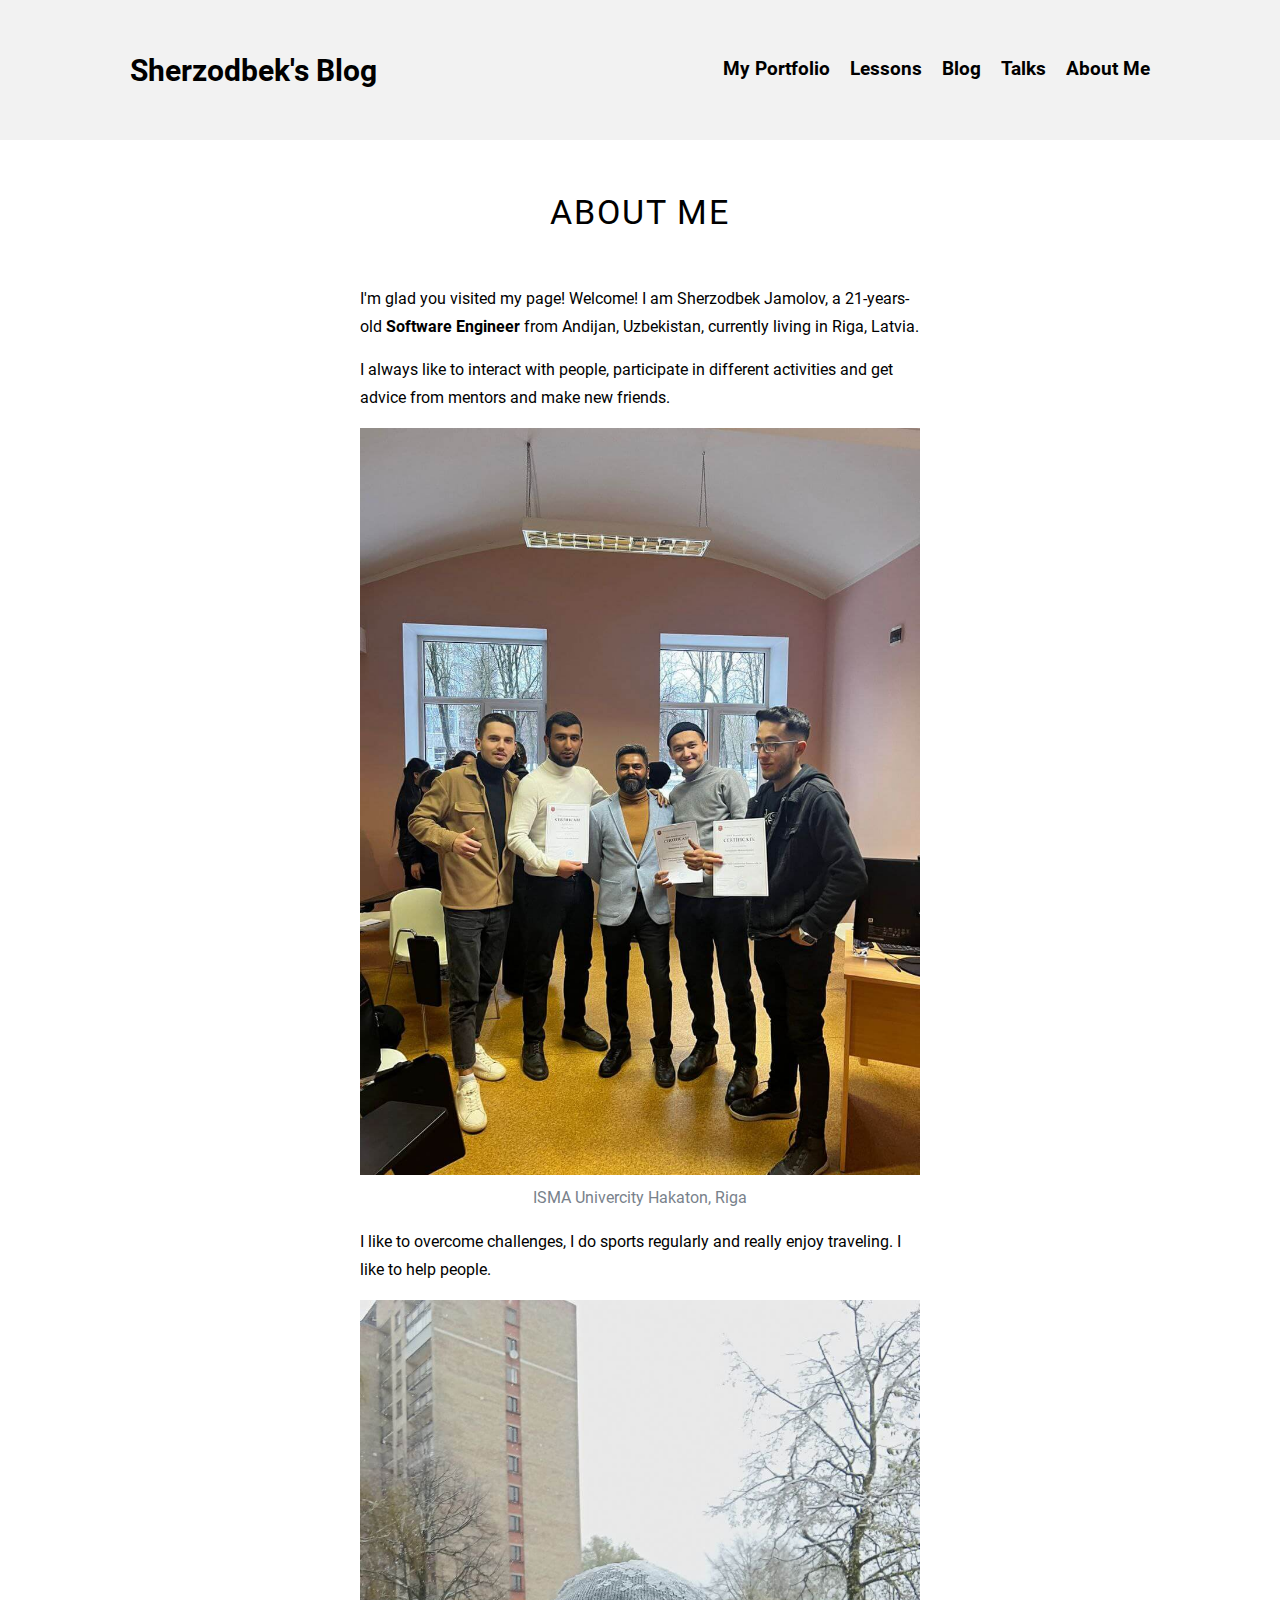
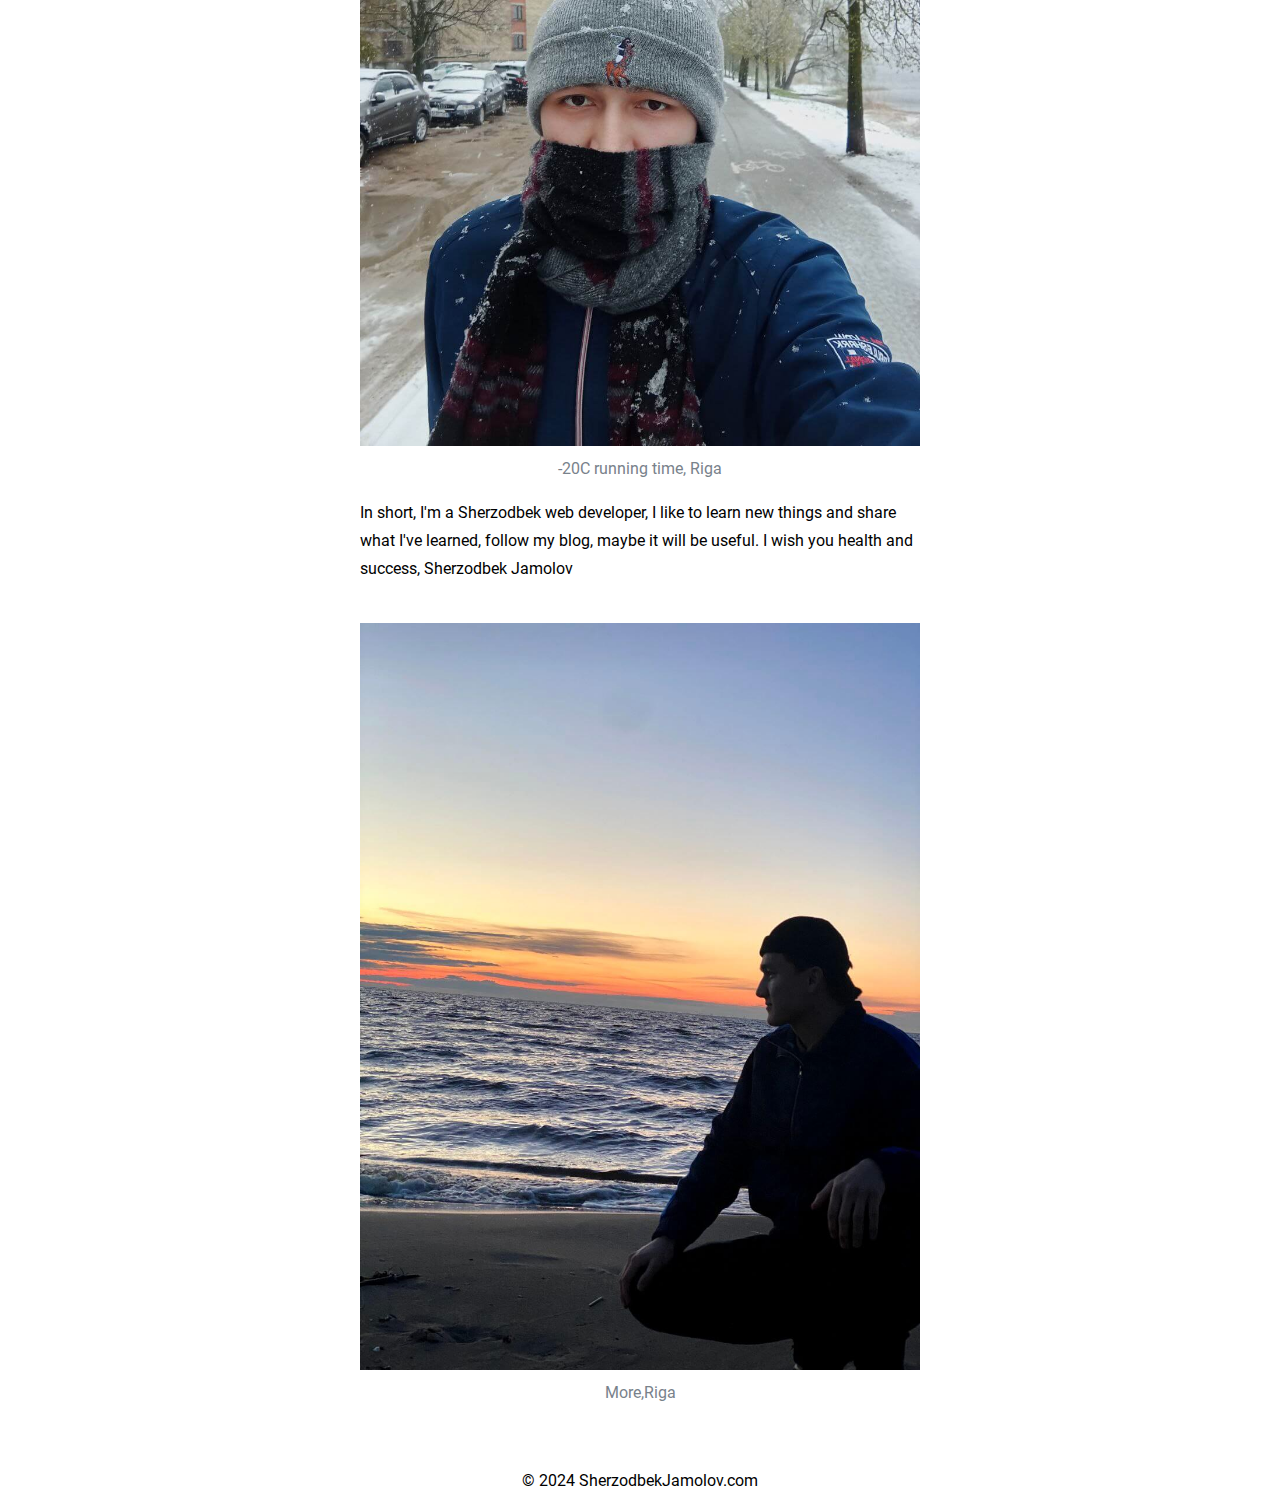
==== aboutMe.html @ 49ff3f29 "add about me page" ====
<!DOCTYPE html>
<html lang="en">
<head>
  <meta charset="UTF-8">
  <meta name="viewport" content="width=device-width, initial-scale=1.0">
  <title>Document</title>
  <!-- LINKS -->
  <link rel="stylesheet" href="css/styles.css">
</head>
<body>


  <!-- SITE-HEADER -->
  <header class="site-header">
    <div class="site-header-container container">
      <a class="site-header-logo-link" href="index.html">Sherzodbek's Blog</a>


      <!-- SITENAV -->
      <nav class="sitenav">
        <ul class="sitenav-list">
          <li class="sitenav-item"><a class="sitenav-link" href="#">My Portfolio</a>
          </li>
          <li class="sitenav-item"><a class="sitenav-link" href="#">Lessons</a>
          </li>
          <li class="sitenav-item"><a class="sitenav-link" href="#">Blog</a>
          </li>
          <li class="sitenav-item"><a class="sitenav-link" href="#">Talks</a>
          </li>
          <li class="sitenav-item"><a class="sitenav-link" href="#">About Me</a>
          </li>
        </ul>
      </nav>
    </div>
  </header>

  <div class="main-page-about-me">
    <div class="container about-me-container ">
      <div class="about-me-section-title-wrapper">
        <h1 class="about-me-section-title">About ME</h1>
      </div>
    </div>

      <section class="about-me-article-wrapper">
        <div class="container about-me-article-container">

          <div class="row justify-center">
            <article class="about-me-articles">
              <p class="about-me-text">I'm glad you visited my page! Welcome!
                I am Sherzodbek Jamolov, a 21-years-old <strong>Software Engineer</strong> from Andijan, Uzbekistan, currently living in Riga, Latvia.</p>

              <p class="about-me-text">I always like to interact with people, participate in different activities and get advice from mentors and make new friends.</p>

              <figure>
                <div class="figure-wrapper">
                  <img src="img/isma-hakaton.jpg" alt="isma-hakaton" width="617" height="410" >
                </div>
                <figcaption class="figcaption-info">ISMA Univercity Hakaton, Riga</figcaption>
              </figure>

              <p class="about-me-text">
                I like to overcome challenges, I do sports regularly and really enjoy traveling. I like to help people.
              </p>
              <figure>
                <div class="figure-wrapper">
                  <img src="img/snow-runner.jpg" alt="snow-runner" width="617" height="410" >
                </div>
                <figcaption class="figcaption-info">-20C running time, Riga </figcaption>
              </figure>

              <p class="about-me-text">In short, I'm a Sherzodbek web developer, I like to learn new things and share what I've learned, follow my blog, maybe it will be useful. I wish you health and success, Sherzodbek Jamolov</p>
            </article>
            <figure>
              <div class="figure-wrapper">
                <img src="img/more.jpg" alt="sher-more" width="617" height="410" >
              </div>
              <figcaption class="figcaption-info">More,Riga </figcaption>
            </figure>
          </div>
        </div>
      </section>
  </div>






  <!-- FOOTER -->
  <footer class="footer">
    <div class="container">
      <div class="footer-row">© 2024 SherzodbekJamolov.com</div>
    </div>
  </footer>
---- css/styles.css ----
:root {
  --text-color: #000;
  --bg-color: #fff;
  --frequency-color:  #007bff;
  --gray-additional: #79828b;
}



/* FONTS */
@font-face {
  font-family: "Roboto";
  src: url("../fonts/Roboto-Bold.woff2") format("woff2"),
  url("../fonts/Roboto-Medium.woff") format("woff");
  font-weight: 500;
  font-style: normal;
  font-display: swap;
}

@font-face {
  font-family: "Roboto";
  src: url("../fonts/Roboto-Regular.woff2") format("woff2"),
  url("../fonts/Roboto-Regular.woff") format("woff");
  font-weight: normal;
  font-style: normal;
  font-display: swap;
}

@font-face {
  font-family: "Roboto";
  src: url("../fonts/Roboto-Bold.woff2") format("woff2"),
  url("../fonts/Roboto-Bold.woff") format("woff");
  font-weight: bold;
  font-style: normal;
  font-display: swap;
}


/* GLOBAL */
html {
  box-sizing: border-box;
  height: 100%;
  scroll-behavior: smooth;
}

*,
*::before,
*::after {
  box-sizing: inherit;
}

body {
  display: flex;
  flex-direction: column;
  height: 100%;
  padding: 0;
  margin: 0;
  font-family: "Roboto", "Arial", sans-serif;
  font-size: 16px;
  line-height: 1.75;
  background-color: var(--bg-color);
  color: var(--text-color);
}

img {
  max-width: 100%;
  height: auto;
}


/* CONTAINER */
.container {
  width: 100%;
  max-width: 1100px;
  padding-left: 40px;
  padding-right: 40px;
  margin-right: auto;
  margin-left: auto;
}

.about-me-article-container {
  max-width: 720px;
  padding-left: 40px;
  padding-right: 40px;
  margin-bottom: 60px;
}

/* SITE-HEADER */
.site-header {
  background-color: #f2f2f2;
  padding-top: 40px;
  padding-bottom: 40px;
}

.site-header-container {
  display: flex;
  justify-content: space-between;
  align-items: center;
}

.site-header-logo-link {
  display: block;
  font-size: 30px;
  line-height: normal;
  font-weight: bolder;
  white-space: nowrap;
  font-family: "Roboto", "Arial", serif;
  text-decoration: none;
  color: var(--text-color);
}

/* SITENAV */
.sitenav {
  display: flex;
}

.sitenav-list {
  display: flex;
}

.sitenav-item {
  list-style: none;
}

.sitenav-item:not(:last-child) {
  margin-right: 20px;
}

.sitenav-link {
  text-decoration: none;
  font-size: larger;
  line-height: normal;
  font-weight: bolder;
  color: var(--text-color);

}


/* MAIN */
.hero-container {
  margin-top: 20px;
}

.hero-heading-wrapper {
  display: flex;
  align-items: center;

}

.hero-img {
  width: 250px;
  height: 300px;
  margin-right: 50px;
  border-radius: 8px;
}

.hero-heading-info-wrapper {
  display: flex;
  flex-direction: column;
  padding-top: 0;

}

.hero-title {
  display: block;
  font-weight: 700;
  margin-top: 0;
  font-size: 50px;
  font-family: "Roboto", "Arial", sans-serif;
  margin-bottom: 30px;
  line-height: 1.2;
  color: var(--text-color);
}

.hero-title-deck {
  text-align: left;
  margin-top: 0;
  margin-bottom: 10px;
  font-weight: 400;
  line-height: 1.2;
  font-size: 25px;
  color: rgba(0, 0, 0, 0.5);

}

.hero-socials {
  display: flex;
}

.hero-socials-list {
  padding: 0;
  display: flex;
  list-style: none;
  text-align: left;
  align-items: center;
}

.hero-socials-item:not(:last-child) {
  margin-right: 10px;
}

.hero-socials-link {
  text-decoration: none;
}


/* HER0-DETAIL */
.hero-detail-terxt {
  margin-top: 20;
  margin-bottom: 20px;
  font-size: 20px;
  line-height: 1.5;
  letter-spacing: 0.5;
  color: rgba(0, 0, 0, 0.75);

}

.button-wrapper {
  display: flex;
}

.button {
  display: inline-block;
  align-items: center;
  padding: 16px 24px;
  border: 0;
  border-radius: 4px;
  font-size: 16px;
  line-height: normal;
  font-weight: 500;
  cursor: pointer;
  text-decoration: none;
  text-transform: uppercase;
  letter-spacing: 1px;
  white-space: nowrap;
}

.button-first {
  background-color: var(--frequency-color);
  color: var(--bg-color);
  margin-right: 15px;
}

.button-first:hover {
  opacity: 0.8;
}

.button-first:active {
  opacity: 0.6;
}

.button-second {
  border: 2px solid var(--frequency-color);
  background-color: var(--bg-color);
  color: var(--frequency-color);
}

.button-second:hover {
  color:  var(--frequency-color);
  background-color:  #f0e9e9;
}

.button-second:active {
  opacity: 0.8;
  color:  var(--frequency-color);
  background-color:  #f0e9e9;
}




/* ABOUT-ME */
.about-me-section-title-wrapper {
  padding: 20px;
}

.about-me-section-title {
  font-size: 34px;
  font-weight: 400;
  text-transform: uppercase;
  letter-spacing: 2px;
  text-align: center;
}

.row .justify-center {
  max-width: 700px;
  display: flex;
  justify-content: center;

}



.about-me-articles {
  margin-bottom: 40px;
}

.about-me-text {
  display: block;
  margin-top: 0;
  margin-bottom: 15px;
  padding-right: 40px;
  padding-left: 40px;
}

figure {
  display: block;
  margin-inline-start: 40px;
  margin-inline-end: 40px;

}

.figure-wrapper {
  display: block;
  text-align: center;
  font-weight: 400;
}

.figcaption-info {
  display: block;
  text-align: center;
  color: var(--gray-additional);
}



/* FOTTER */
.footer {
  margin-top: auto;
  font-size: 16px;
  text-align: center;

}
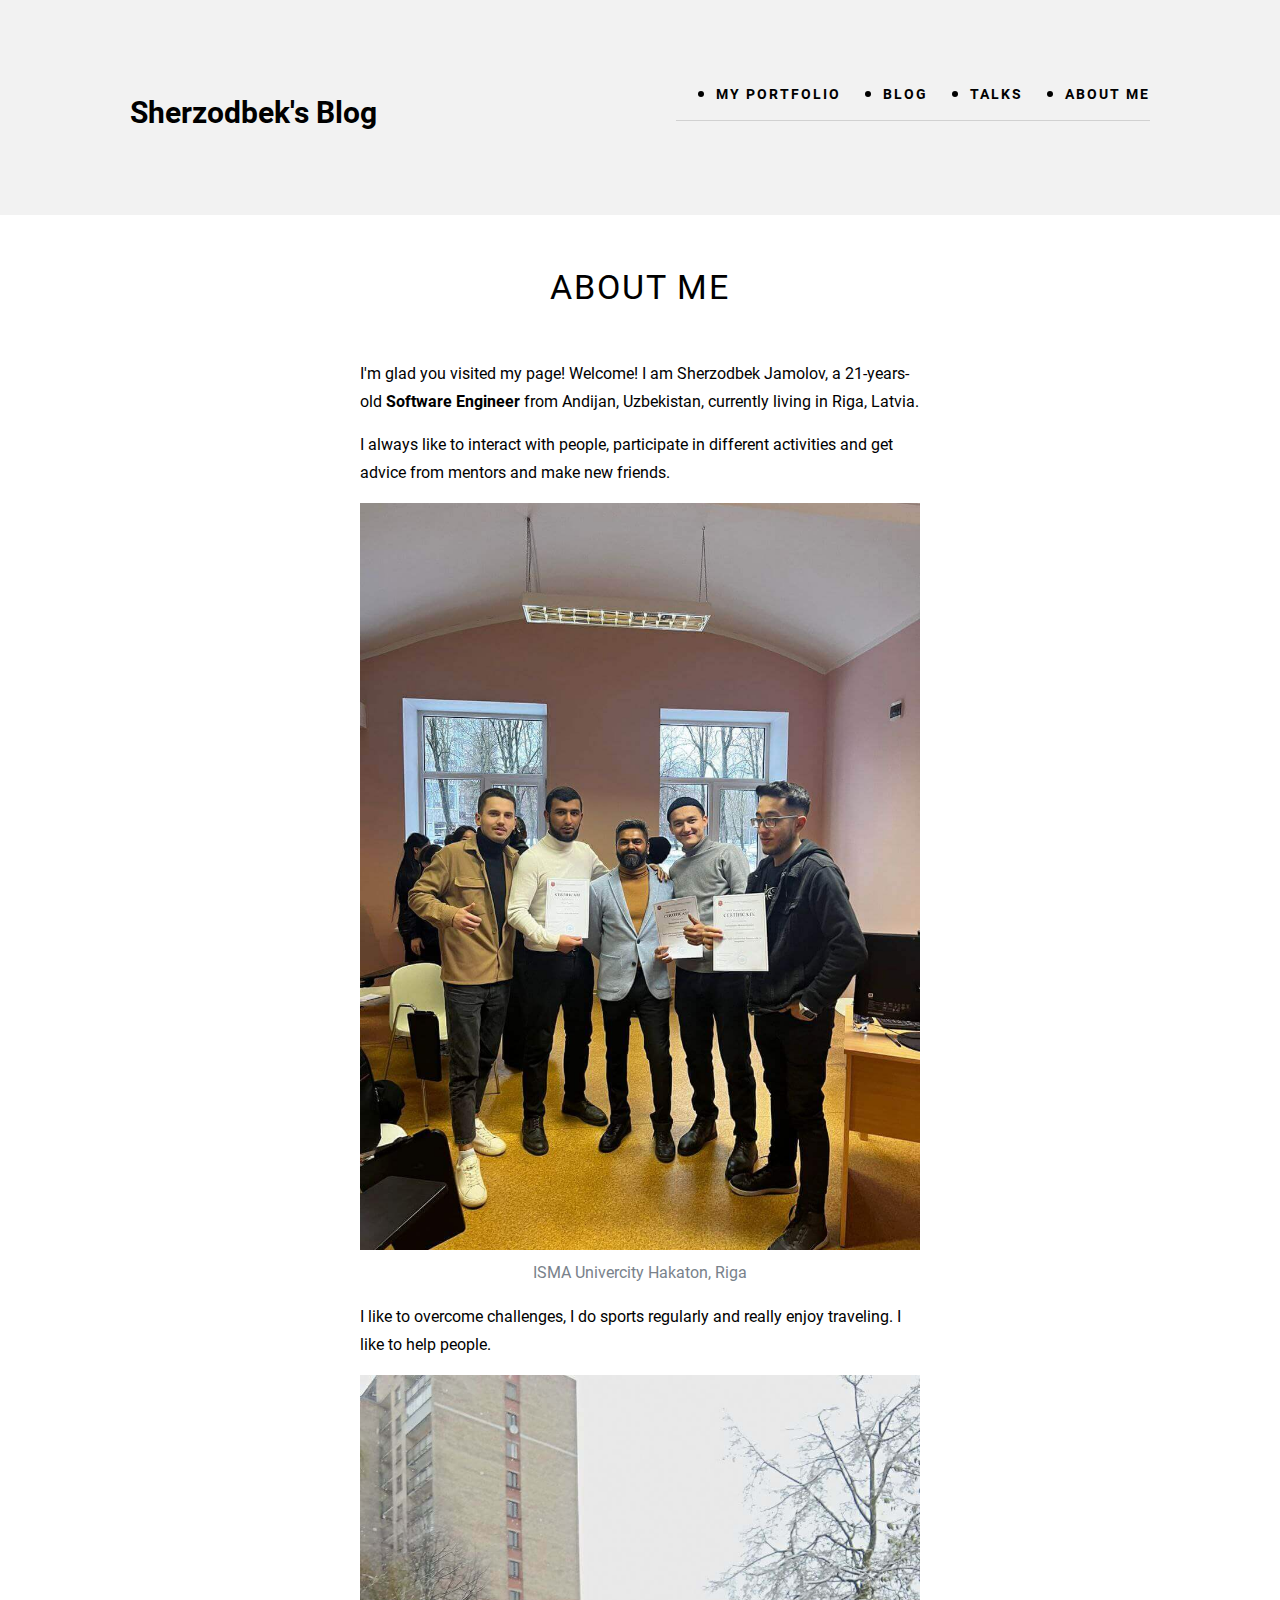
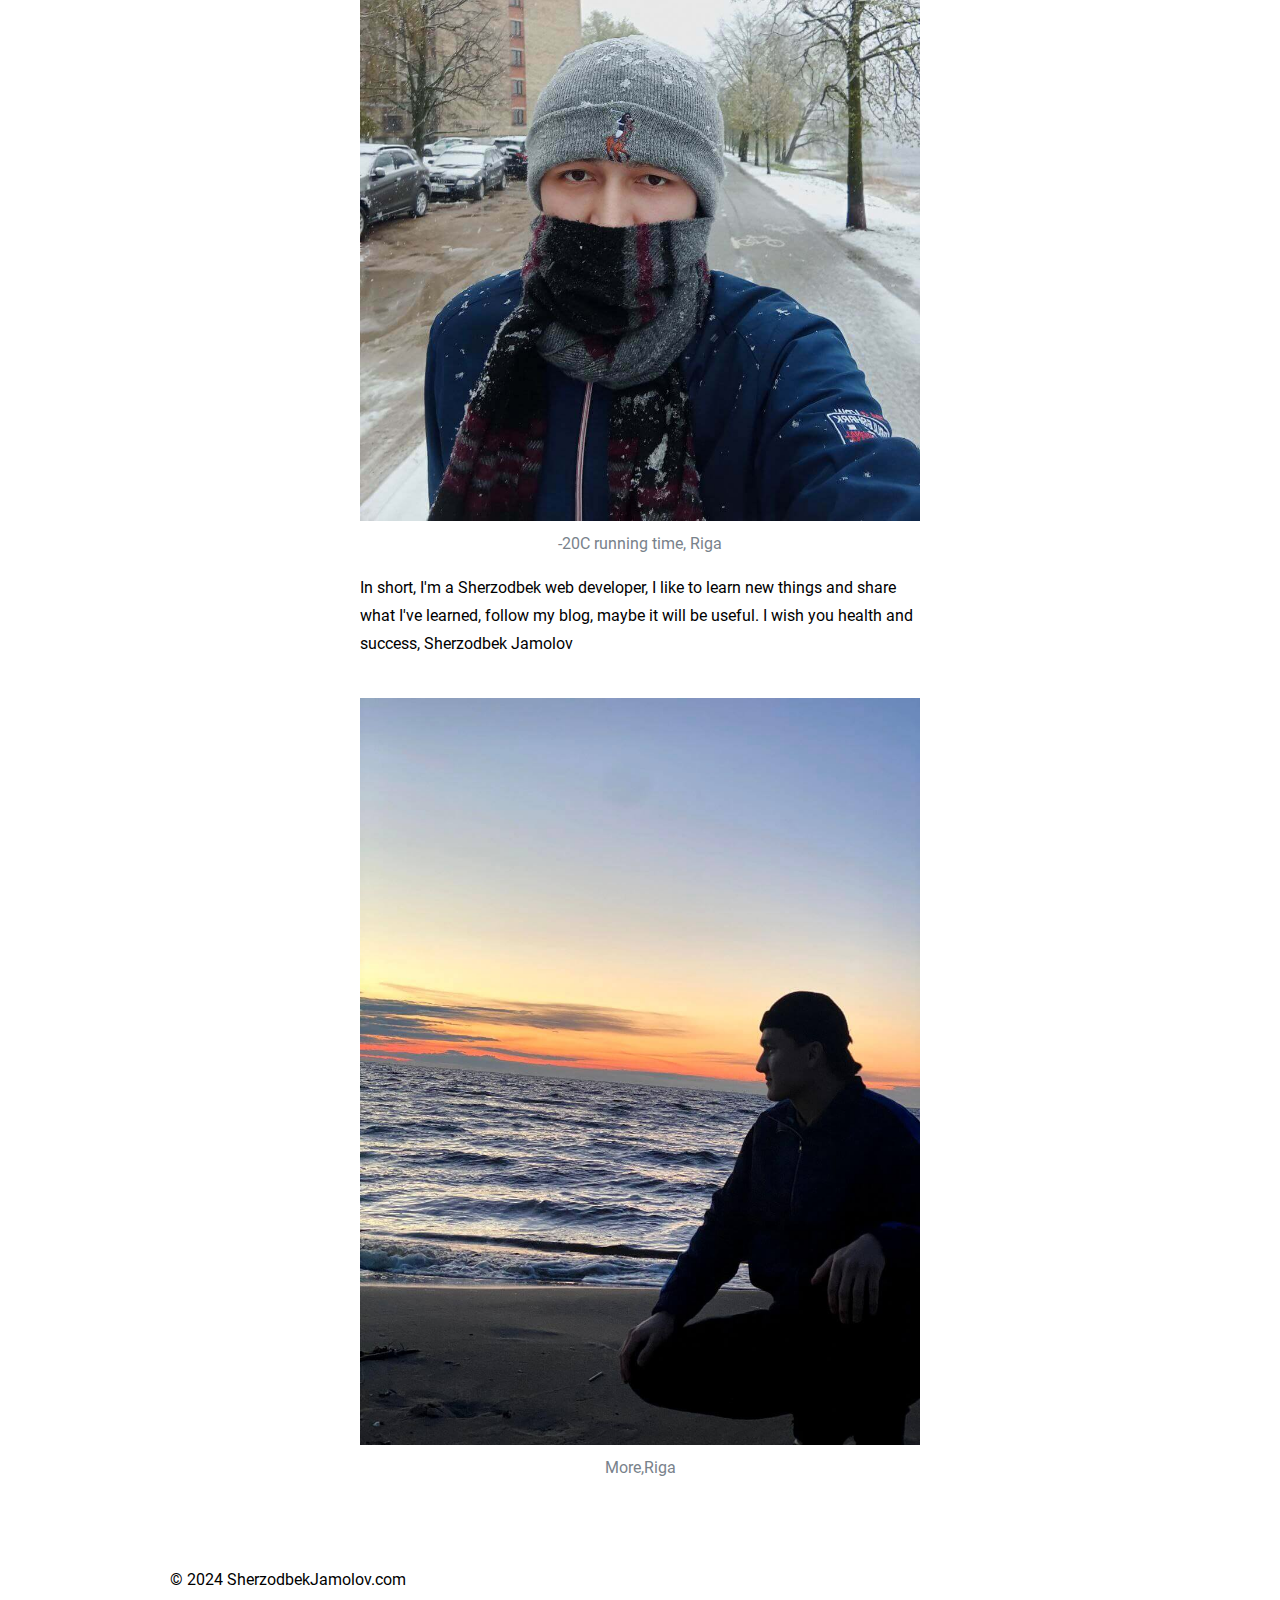
==== commit c7e0572d: "add other pages responsive header footer" ====
--- a/aboutMe.html
+++ b/aboutMe.html
@@ -3,8 +3,9 @@
 <head>
   <meta charset="UTF-8">
   <meta name="viewport" content="width=device-width, initial-scale=1.0">
-  <title>Document</title>
+  <title>Sherzodbek's blog</title>
   <!-- LINKS -->
+    <link rel="stylesheet" href="css/normalize.css">
   <link rel="stylesheet" href="css/styles.css">
 </head>
 <body>
@@ -13,26 +14,30 @@
   <!-- SITE-HEADER -->
   <header class="site-header">
     <div class="site-header-container container">
-      <a class="site-header-logo-link" href="index.html">Sherzodbek's Blog</a>
+      <a class="site-header-logo-link logo site-header__logo" href="#">Sherzodbek's Blog</a>
 
 
       <!-- SITENAV -->
-      <nav class="sitenav">
-        <ul class="sitenav-list">
-          <li class="sitenav-item"><a class="sitenav-link" href="#">My Portfolio</a>
+      <nav class="site-header__sitenav sitenav sitenav--site-header site-header--open">
+        <ul class="sitenav__list">
+          <li class="sitenav__item sitenav__item--active"><a class="sitenav-link" href="portfolio.html">My Portfolio</a>
           </li>
-          <li class="sitenav-item"><a class="sitenav-link" href="#">Lessons</a>
+          <!-- <li class="sitenav-item"><a class="sitenav-link" href="#">Lessons</a>
+          </li> -->
+          <li class="sitenav__item"><a class="sitenav-link" href="#">Blog</a>
           </li>
-          <li class="sitenav-item"><a class="sitenav-link" href="#">Blog</a>
+          <li class="sitenav__item"><a class="sitenav-link" href="#">Talks</a>
           </li>
-          <li class="sitenav-item"><a class="sitenav-link" href="#">Talks</a>
-          </li>
-          <li class="sitenav-item"><a class="sitenav-link" href="#">About Me</a>
+          <li class="sitenav__item"><a class="sitenav-link" href="aboutMe.html">About Me</a>
           </li>
         </ul>
       </nav>
+
+      <button class="site-header__toggler" type="button" aria-label="Menu"></button>
     </div>
   </header>
+
+  <!-- HERO -->
 
   <div class="main-page-about-me">
     <div class="container about-me-container ">
@@ -87,8 +92,10 @@
 
 
   <!-- FOOTER -->
-  <footer class="footer">
-    <div class="container">
-      <div class="footer-row">© 2024 SherzodbekJamolov.com</div>
-    </div>
-  </footer>+  <div class="container">
+    <footer class="site-footer">
+      <div class="site-footer__container container">
+        <div class="footer-row">© 2024 SherzodbekJamolov.com</div>
+      </div>
+    </footer>
+  </div>--- a/css/styles.css
+++ b/css/styles.css
@@ -1,12 +1,3 @@
-:root {
-  --text-color: #000;
-  --bg-color: #fff;
-  --frequency-color:  #007bff;
-  --gray-additional: #79828b;
-}
-
-
-
 /* FONTS */
 @font-face {
   font-family: "Roboto";
@@ -34,6 +25,14 @@
   font-style: normal;
   font-display: swap;
 }
+:root {
+  --text-color: #000;
+  --bg-color: #fff;
+  --frequency-color:  #007bff;
+  --gray-additional: #79828b;
+}
+
+
 
 
 /* GLOBAL */
@@ -43,12 +42,18 @@
   scroll-behavior: smooth;
 }
 
+*{
+  box-sizing: border-box;
+}
+
 *,
 *::before,
 *::after {
   box-sizing: inherit;
 }
 
+
+/* BODY */
 body {
   display: flex;
   flex-direction: column;
@@ -62,11 +67,6 @@
   color: var(--text-color);
 }
 
-img {
-  max-width: 100%;
-  height: auto;
-}
-
 
 /* CONTAINER */
 .container {
@@ -78,26 +78,30 @@
   margin-left: auto;
 }
 
-.about-me-article-container {
-  max-width: 720px;
-  padding-left: 40px;
-  padding-right: 40px;
-  margin-bottom: 60px;
-}
-
-/* SITE-HEADER */
-.site-header {
-  background-color: #f2f2f2;
-  padding-top: 40px;
-  padding-bottom: 40px;
-}
-
-.site-header-container {
-  display: flex;
-  justify-content: space-between;
-  align-items: center;
-}
-
+
+/* MAIN-CONTENT */
+.main-content {
+  flex-grow: 1;
+}
+
+
+/* SITENAV */
+.sitenav {
+  padding-top: 12px;
+  padding-bottom: 12px;
+  border-bottom: 1px solid #d1d1d1;
+  margin-bottom: 40px;
+  font-size: 18px;
+  line-height: normal;
+  font-weight: 500;
+}
+
+img {
+  max-width: 100%;
+  height: auto;
+}
+
+/* LOGO */
 .site-header-logo-link {
   display: block;
   font-size: 30px;
@@ -109,11 +113,28 @@
   color: var(--text-color);
 }
 
+.site-header-logo-link:hover {
+  color:#565e65;
+}
+
+.site-header-logo-link:active {
+  opacity: 0.6;
+}
+
+
 /* SITENAV */
 .sitenav {
   display: flex;
 }
 
+.sitenav:hover {
+  opacity: 0.8;
+}
+
+.sitenav:active {
+  opacity: 0.6;
+}
+
 .sitenav-list {
   display: flex;
 }
@@ -124,27 +145,109 @@
 
 .sitenav-item:not(:last-child) {
   margin-right: 20px;
+  margin-bottom: 32px;
 }
 
 .sitenav-link {
+  display: block;
+  font-size: 14px;
+  color: var(--text-color);
   text-decoration: none;
-  font-size: larger;
-  line-height: normal;
-  font-weight: bolder;
-  color: var(--text-color);
-
-}
-
-
-/* MAIN */
+  text-transform: uppercase;
+  letter-spacing: 2px;
+  text-align: center;
+}
+
+.sitenav-link:hover {
+  color: #565e65;
+}
+
+.sitenav-link:active {
+  opacity: 0.6;
+}
+
+
+/* CTA-BUTTON */
+.portfolio-body {
+  background-color: #f1f1f1;
+  color: #444;
+  font-size: 18px;
+}
+
+
+.about-me-article-container {
+  max-width: 720px;
+  padding-left: 40px;
+  padding-right: 40px;
+  margin-bottom: 60px;
+}
+
+/* SITE-HEADER */
+.site-header {
+  background-color: #f2f2f2;
+  padding-top: 32px;
+  padding-bottom: 40px;
+}
+
+.site-header-container {
+  display: flex;
+  justify-content: space-between;
+  align-items: center;
+}
+
+.site-header__logo {
+  margin-right: auto;
+}
+
+.site-header__sitenav {
+  display: none;
+}
+
+.site-header--open .site-header__sitenav {
+  display: block;
+  position: absolute;
+  z-index: 1;
+  right: 32px;
+  top: 88px;
+  min-width: 223px;
+  max-width: calc(100% - 64px);
+  padding: 40px;
+  background-color: #33323d;
+}
+
+
+.site-header__toggler {
+  display: block;
+  width: 24px;
+  height: 19px;
+  border: 0;
+  background-color: transparent;
+  background-image: url("../img/hamburger-menu-open.svg");
+  background-repeat: no-repeat;
+  background-position: center center;
+  background-size: contain;
+  cursor: pointer;
+}
+
+.site-header--open .site-header__toggler {
+  background-image: url("../img/close.svg");
+}
+
+
+
+
+/* HERO */
+.hero {
+  margin-bottom: 96px;
+}
+
 .hero-container {
   margin-top: 20px;
 }
 
 .hero-heading-wrapper {
   display: flex;
-  align-items: center;
-
+  flex-wrap: wrap;
 }
 
 .hero-img {
@@ -324,10 +427,191 @@
 
 
 
-/* FOTTER */
+/* PORTFOLIO */
+/* HEADER */
+.site-header-portfolio {
+  background-color: #a1a1a1c9;
+}
+
+
+.portfolio__container {
+  display: flex;
+  max-width: 1200px;
+}
+
+.portfolio__gather {
+  display: flex;
+}
+
+.portfolio__list {
+  display: flex;
+  align-items: center;
+  justify-content: space-between;
+  flex-wrap: wrap;
+}
+
+.portfolio__item {
+  width: 250px;
+  list-style: none;
+  text-decoration: 0;
+}
+
+
+.portfolio__item:not(:last-child) {
+  margin-right: 100px;
+  margin-bottom: 30px;
+}
+
+.index__portfolio {
+  margin: 0;
+  padding: 0;
+  list-style: none;
+  text-decoration: 0;
+
+}
+
+.index__portfolio-img {
+  margin: 0;
+  padding: 0;
+  list-style: none;
+}
+
+.index__portfolio-wrapper {
+  background-color: #fff;
+}
+
+.index__portfolio-info {
+  padding: 15px;
+}
+
+.index__portfolio-name {
+  margin-top: 0;
+}
+
+.index__portfolio-name-link {
+  font-size: larger;
+  text-decoration: none;
+  list-style: none;
+}
+
+.index__portfolio-name-link:hover {
+  color: #007bff;
+  opacity: 0.8;
+}
+
+.index__portfolio-name-link:active {
+  opacity: 0.6;
+}
+
+.index__portfolio-text {
+}
+
+
+/* FOOTER */
 .footer {
   margin-top: auto;
   font-size: 16px;
   text-align: center;
 
 }
+
+@media
+only screen and (-webkit-min-device-pixel-ratio: 2),
+only screen and (   min--moz-device-pixel-ratio: 2),
+only screen and (     -o-min-device-pixel-ratio: 2/1),
+only screen and (        min-device-pixel-ratio: 2),
+only screen and (                min-resolution: 192dpi),
+only screen and (                min-resolution: 2dppx) {
+}
+
+@media only screen and (min-width: 500px)  {
+  .hero-img {
+    height: 300px;
+  }
+}
+
+@media only screen and (min-width: 700px)  {
+  .site-footer {
+    padding-top: 24px;
+    padding-bottom: 24px;
+  }
+
+  .site-footer__container {
+    flex-direction: row;
+  }
+}
+
+@media only screen and (min-width: 768px) {
+  .container {
+    padding-left: 40px;
+    padding-right: 40px;
+  }
+
+  .site-header {
+    padding-top: 64px;
+    padding-bottom: 47px;
+  }
+
+  .site-header__sitenav,
+  .site-header--open .site-header__toggler {
+    position: static;
+    display: block;
+    padding: 0;
+    background-color: transparent;
+  }
+
+  .site-header__toggler {
+    display: none;
+  }
+
+  .sitenav--site-header  .sitenav__list {
+    display: flex;
+  }
+
+  .sitenav--site-header  .sitenav__item:not(:last-child) {
+    margin-bottom: 0;
+    margin-right: 42px;
+  }
+
+  .sitenav--site-header .sitenav__link {
+    color: greenyellow;
+  }
+
+  .sitenav__item--active .sitenav__link {
+    color: green;
+  }
+
+  .hero__container {
+    position: relative;
+    z-index: 1;
+  }
+
+  .hero-img {
+    margin-bottom: none;
+  }
+
+  .hero-heading-info-wrapper {
+    margin-bottom: 48px;
+  }
+}
+
+
+@media only screen and (min-width: 1024px) {
+  .hero {
+    margin-bottom: 150px;
+  }
+
+  .hero-heading-info-wrapper {
+    width: 445px;
+  }
+
+  .hero-detail {
+    margin-bottom: 56px;
+  }
+}
+
+@media only screen and (min-width: 1180px) {
+  .site-header {
+    padding-bottom: 54px;
+  }
+}